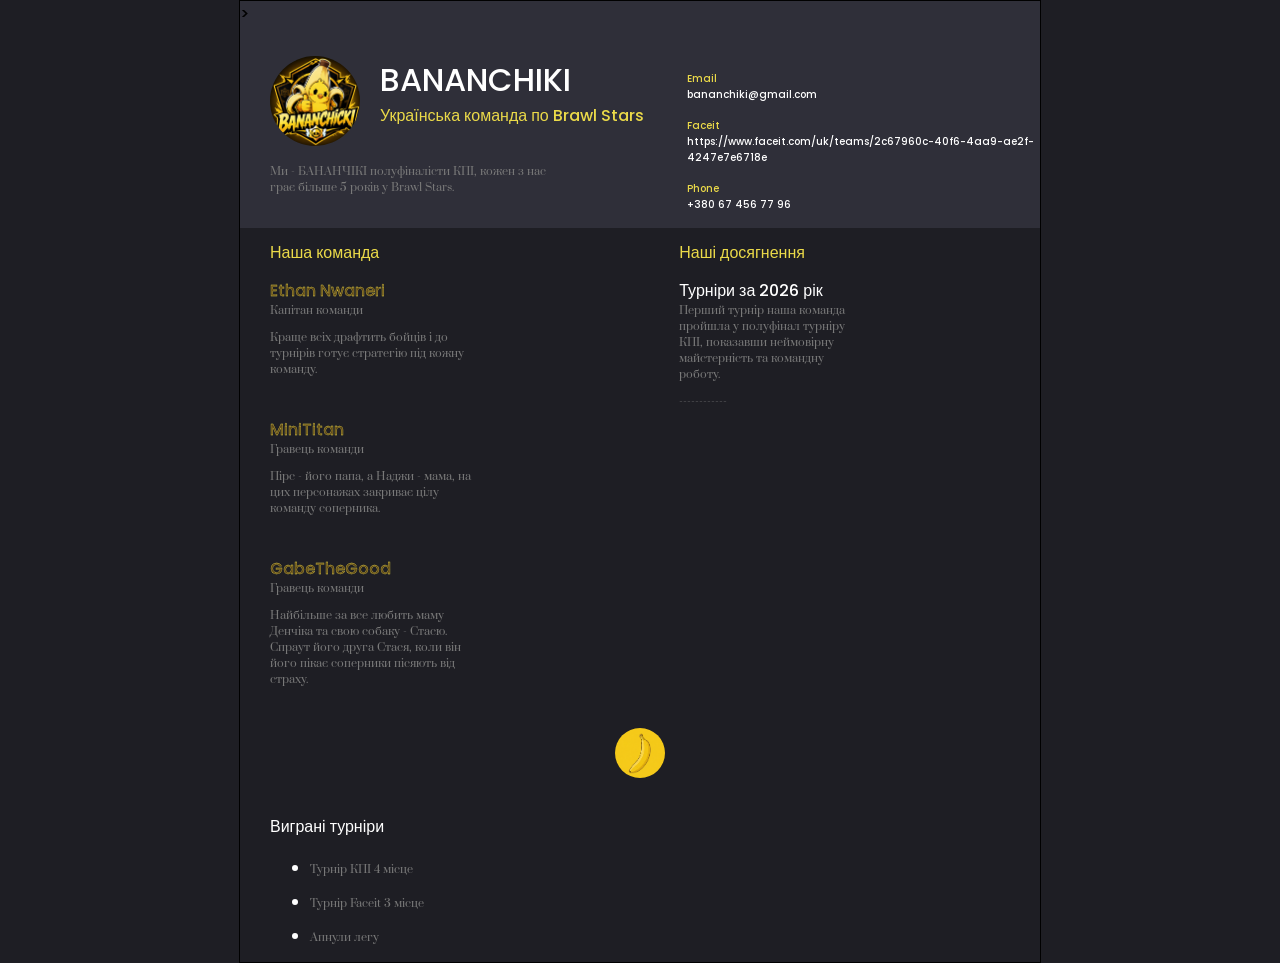
==== index.html @ 70935f02 "initial commit" ====
<!DOCTYPE html>
<html lang="en">

<head>
    <meta charset="UTF-8">
    <meta name="viewport" content="width=device-width, initial-scale=1.0">
    <title>BANANCHIKI</title>
    <link rel="preconnect" href="https://fonts.googleapis.com">
    <link rel="preconnect" href="https://fonts.gstatic.com" crossorigin>
    <link href="https://fonts.googleapis.com/css2?family=Prata&display=swap" rel="stylesheet">
    <link
        href="https://fonts.googleapis.com/css2?family=Poppins:ital,wght@0,100;0,200;0,300;0,400;0,500;0,600;0,700;0,800;0,900;1,100;1,200;1,300;1,400;1,500;1,600;1,700;1,800;1,900&family=Prata&display=swap"
        rel="stylesheet">
    <link rel="stylesheet" href="global.css">
</head>

<body id="app">

    <header>
        <div>>
            <div class="personalInfo">

                <div>
                    <img src="images/logo.jpg" alt="logo BANANCHIKI" width="90" height="90" class="logo">
                </div>
                <div class="textInfo">
                    <div>
                        <h1 class="extraLargeText mainText">BANANCHIKI</h1>
                        <h2 class="secondary largeText">Українська команда по Brawl Stars</h2>
                    </div>
                </div>
            </div>
            <p class="altText smallText smallInfo">Ми - БАНАНЧІКІ полуфіналісти КПІ, кожен з нас грає більше 5 років у
                Brawl Stars.</p>
        </div>


        <div class="contats extraSmallText">
            <div class="contactInfo">
                <label class="secondary" for="email">Email</label>
                <span id="email" class="mainText">bananchiki@gmail.com</span>
            </div>

            <div class="contactInfo">
                <label class="secondary" for="faceit">Faceit</label>
                <span id="faceit"
                    class="mainText">https://www.faceit.com/uk/teams/2c67960c-40f6-4aa9-ae2f-4247e7e6718e</span>
            </div>

            <div class="contactInfo">
                <label class="secondary" for="phone">Phone</label>
                <span id="phone" class="mainText">+380 67 456 77 96</span>
            </div>
        </div>
    </header>

    <main>
        <div class="mainContent">
            <div>
                <h2 class="secondary largeText">Наша команда</h2>
                <div>
                    <h3 class="largeText menColor">Ethan Nwaneri</h3>
                    <h4 class="altText smallText">Капітан команди</h4>
                    <p class="altText smallText">Краще всіх драфтить бойців і до турнірів готує стратегію під кожну
                        команду.
                    </p>
                </div>


                <div>
                    <h3 class="largeText menColor">MiniTitan</h3>
                    <h4 class="altText smallText">Гравець команди</h4>
                    <p class="altText smallText">Пірс - його папа, а Наджи - мама, на цих персонажах закриває цілу
                        команду
                        соперника.
                    </p>
                </div>

                <div>
                    <h3 class="largeText menColor">GabeTheGood</h3>
                    <h4 class="altText smallText">Гравець команди</h4>
                    <p class="altText smallText">Найбільше за все любить маму Денчіка та свою собаку - Стасю. Спраут
                        його
                        друга Стася,
                        коли він його
                        пікає соперники пісяють від страху.</p>
                </div>
            </div>


            <div>
                <h2 class="secondary largeText">Наші досягнення</h2>

                <div>
                    <h3 class="largeText mainText">Турніри за 2026 рік</h3>
                    <h4 class="altText smallText">Перший турнір наша команда пройшла у полуфінал турніру КПІ, показавши
                        неймовірну
                        майстерність
                        та командну роботу.</h4>
                    <p class="altText smallText">------------
                    </p>
                </div>
            </div>
        </div>
    </main>
    <div class="buttonContainer">
        <a href="add-comment.html" class="smallText buttonBanana"></a>
    </div>
    <footer>

        <h2 class="largeText mainText listInfo">Виграні турніри</h2>
        <div class="listInfo">
            <ul class="tournaments">
                <li>
                    <p class="altText smallText"> Турнір КПІ 4 місце</p>
                </li>
                <li>
                    <p class="altText smallText">Турнір Faceit 3 місце</p>
                </li>
                <li>
                    <p class="altText smallText">Апнули легу</p>
                </li>
            </ul>
        </div>
    </footer>
</body>

</html>
---- global.css ----
* {
    font-family: 'Poppins', Arial, sans-serif;
    font-style: normal;
    font-weight: 450;
}

#app {
    width: 100%;
    width: 800px;
    border: 1px solid;
    margin: 0 auto;
}

.secondary {
    color: #EBDA49;
}

.altText,
*::placeholder {
    color: #797979;
    font-family: 'Prata', Arial, sans-serif;
}

body {
    background-color: #1E1E24;
    margin: 0;
}

header {
    background-color: #2F2F39;
    display: flex;
    flex-direction: row;
}

.logo {
    border-radius: 50%;
    margin-right: 20px;
    margin-left: 30px;
}

.personalInfo {
    display: flex;
    flex-direction: row;
    margin-top: 30px;
}

.personalInfo h1,
.personalInfo h2 {
    margin: 0;
}

.smallInfo {
    margin-left: 30px;
    max-width: 70%;
}

.contactInfo {
    display: flex;
    flex-direction: column;
    margin-bottom: 15px;
}



.contats {
    margin-top: 70px;
    margin-left: 40px;
}

.mainContent {
    display: flex;
    margin-left: 30px;
}

.mainContent h3,
.mainContent h4 {
    margin: 0;
    max-width: 50%;
}

.mainContent p {
    margin-bottom: 40px;
    max-width: 50%;
}


.listInfoh2 {

    margin-left: 30px;

}

.listInfo {
    margin-left: 30px;
    margin-bottom: 0px;
}




.buttonContainer {

    text-align: center;
    width: 100%;
    margin-bottom: 30px;
}

.buttonBanana {
    display: inline-block;
    width: 50px;
    height: 50px;
    border-radius: 50%;
    background-image: url('images/bananaIn.png');
    background-size: cover;
    transition: background-image 0.3s ease;
}

.buttonBanana:hover {
    background-image: url('images/bananaOut.png');
}



#addExpForm {
    display: flex;
    flex-direction: column;
    background-color: #2F2F39;
    width: 455px;
    border-radius: 32px;
    max-width: 90%;
    margin: 0 auto;
    padding: 20px 40px 60px 40px;
    text-align: center;


}

#addExpForm input {
    width: 100%;
    box-sizing: border-box;
    height: 55px;
    margin-top: 30px;
    padding-left: 22px;
    border-radius: 16px;
    background-color: #1e1e24;
    color: #FFFFFF;
    border: 1px solid #797979;
}

#addExpForm input:focus {
    outline: none;
    border: 1px solid #5f4919;
}

#addExpForm button {
    height: 49px;
    width: 225px;
    max-width: 80%;
    margin: 0 auto;
    border: 1px solid #797979;
    border-radius: 16px;
    background-color: #EBDA49;
    color: #ffffff;
}

.addRowwing {
    display: flex;
    flex-direction: row;
    gap: 10px;
    align-items: center;
    margin-top: 30px;
    margin-bottom: 42px;
}

.menColor {
    color: #5f4919;
    -webkit-text-stroke: 0.3px #EBDA49;
}


.mainText {
    color: #FFFFFF;

}

.smallText {
    font-size: 11px;
    line-height: 16px;
}

.extraSmallText {
    font-size: 10px;
    line-height: 16px;
}

.largeText {
    font-size: 16px;
    line-height: 24px;
}

.extraLargeText {
    font-size: 26 px;
    line-height: 34 px;

}

li::marker {
    color: #ffffff;
}
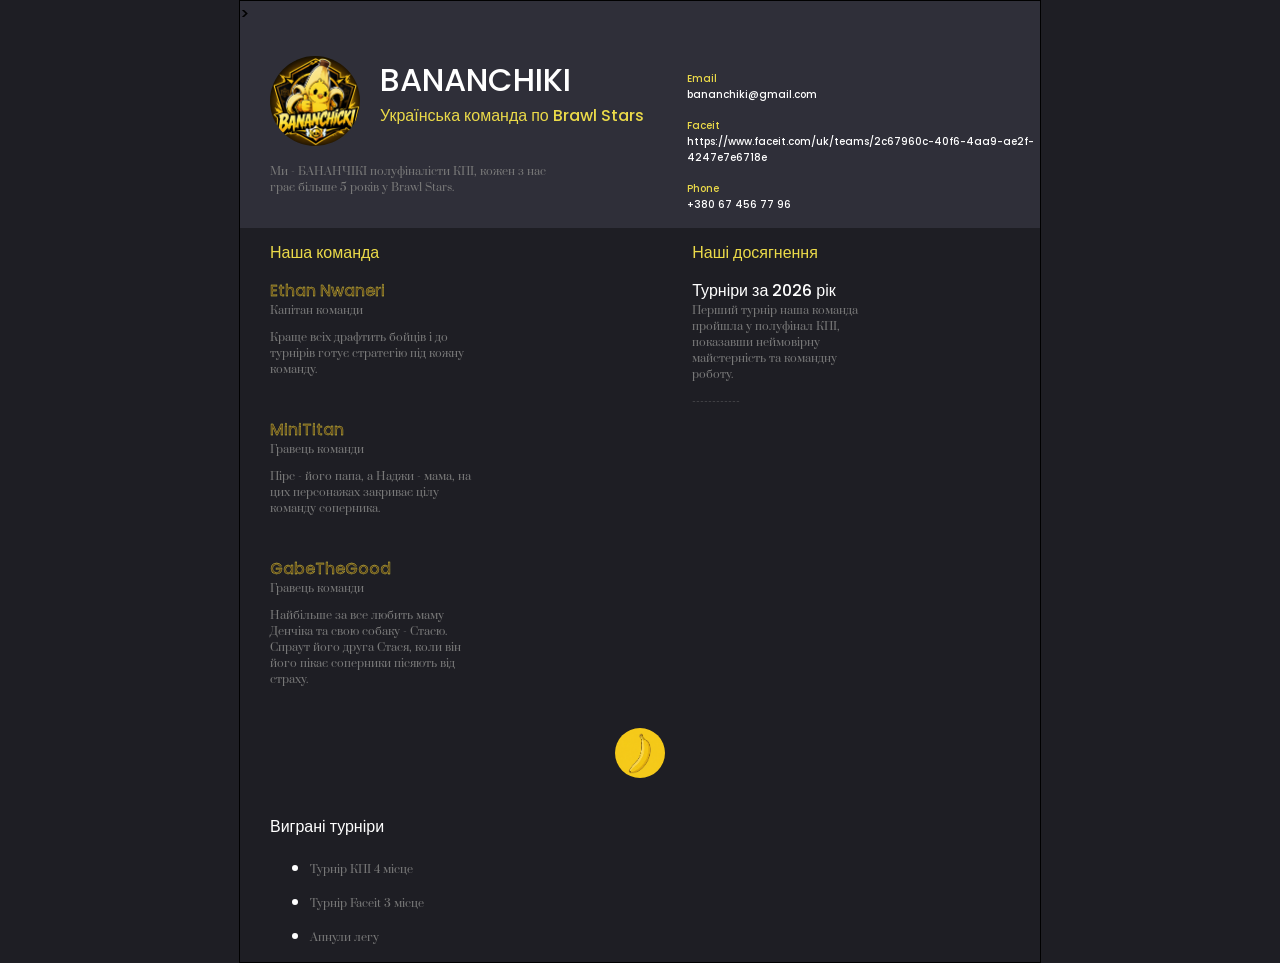
==== commit 6425de24: "edit achievement on 1 window commit" ====
--- a/index.html
+++ b/index.html
@@ -93,7 +93,7 @@
 
                 <div>
                     <h3 class="largeText mainText">Турніри за 2026 рік</h3>
-                    <h4 class="altText smallText">Перший турнір наша команда пройшла у полуфінал турніру КПІ, показавши
+                    <h4 class="altText smallText">Перший турнір наша команда пройшла у полуфінал КПІ, показавши
                         неймовірну
                         майстерність
                         та командну роботу.</h4>
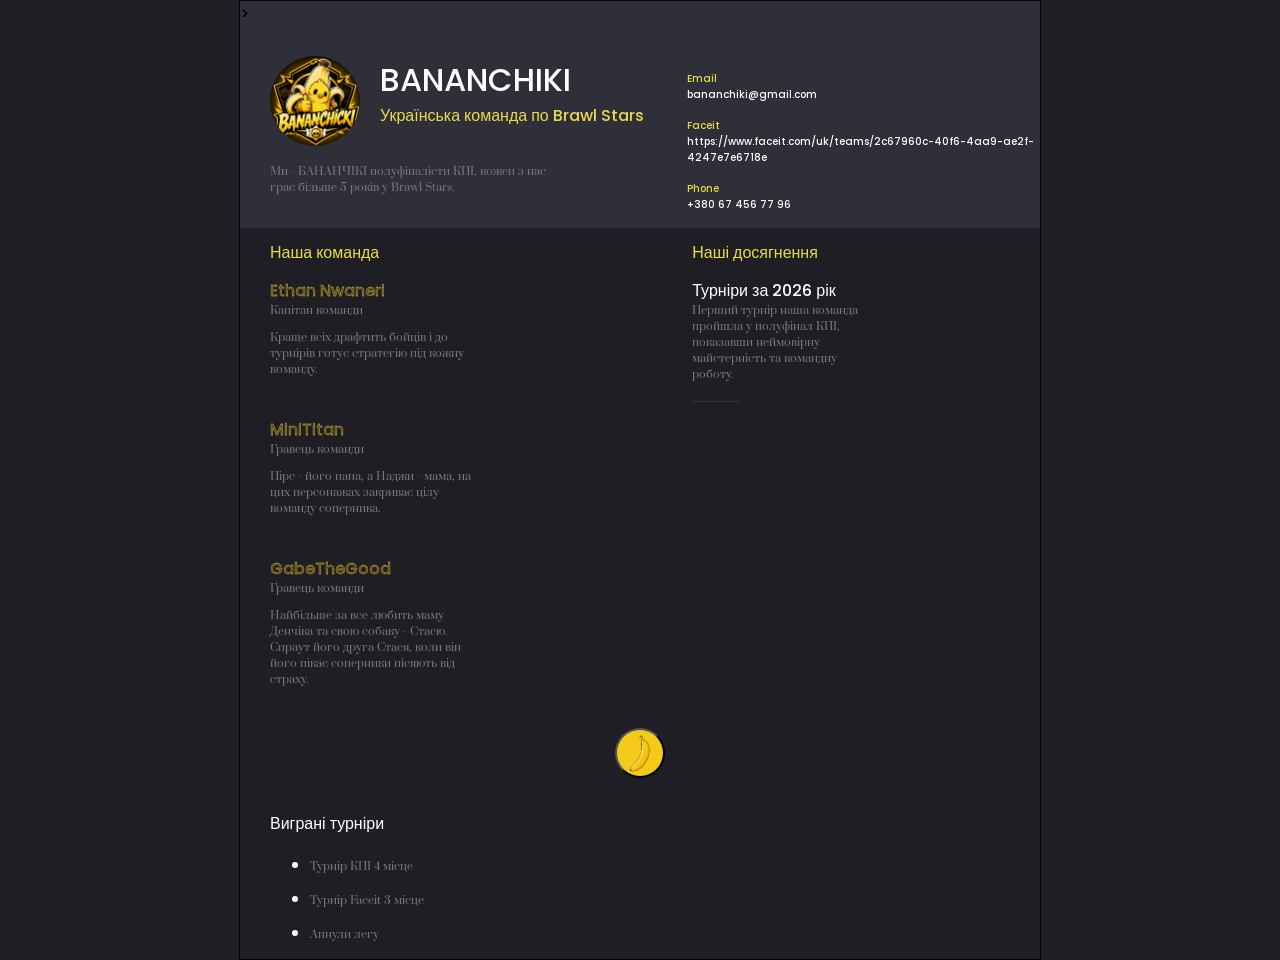
==== commit 6a82c751: "java script commit" ====
--- a/index.html
+++ b/index.html
@@ -12,117 +12,147 @@
         href="https://fonts.googleapis.com/css2?family=Poppins:ital,wght@0,100;0,200;0,300;0,400;0,500;0,600;0,700;0,800;0,900;1,100;1,200;1,300;1,400;1,500;1,600;1,700;1,800;1,900&family=Prata&display=swap"
         rel="stylesheet">
     <link rel="stylesheet" href="global.css">
+
+    <script src="index.js"></script>
 </head>
 
-<body id="app">
+<body>
+    <div id="app">
+        <header>
+            <div>>
+                <div class="personalInfo">
 
-    <header>
-        <div>>
-            <div class="personalInfo">
-
-                <div>
-                    <img src="images/logo.jpg" alt="logo BANANCHIKI" width="90" height="90" class="logo">
-                </div>
-                <div class="textInfo">
                     <div>
-                        <h1 class="extraLargeText mainText">BANANCHIKI</h1>
-                        <h2 class="secondary largeText">Українська команда по Brawl Stars</h2>
+                        <img src="images/logo.jpg" alt="logo BANANCHIKI" width="90" height="90" class="logo">
+                    </div>
+                    <div class="textInfo">
+                        <div>
+                            <h1 class="extraLargeText mainText">BANANCHIKI</h1>
+                            <h2 class="secondary largeText">Українська команда по Brawl Stars</h2>
+                        </div>
                     </div>
                 </div>
+                <p class="altText smallText smallInfo">Ми - БАНАНЧІКІ полуфіналісти КПІ, кожен з нас грає більше 5 років
+                    у
+                    Brawl Stars.</p>
             </div>
-            <p class="altText smallText smallInfo">Ми - БАНАНЧІКІ полуфіналісти КПІ, кожен з нас грає більше 5 років у
-                Brawl Stars.</p>
-        </div>
 
 
-        <div class="contats extraSmallText">
-            <div class="contactInfo">
-                <label class="secondary" for="email">Email</label>
-                <span id="email" class="mainText">bananchiki@gmail.com</span>
+            <div class="contats extraSmallText">
+                <div class="contactInfo">
+                    <label class="secondary" for="email">Email</label>
+                    <span id="email" class="mainText">bananchiki@gmail.com</span>
+                </div>
+
+                <div class="contactInfo">
+                    <label class="secondary" for="faceit">Faceit</label>
+                    <span id="faceit"
+                        class="mainText">https://www.faceit.com/uk/teams/2c67960c-40f6-4aa9-ae2f-4247e7e6718e</span>
+                </div>
+
+                <div class="contactInfo">
+                    <label class="secondary" for="phone">Phone</label>
+                    <span id="phone" class="mainText">+380 67 456 77 96</span>
+                </div>
             </div>
+        </header>
 
-            <div class="contactInfo">
-                <label class="secondary" for="faceit">Faceit</label>
-                <span id="faceit"
-                    class="mainText">https://www.faceit.com/uk/teams/2c67960c-40f6-4aa9-ae2f-4247e7e6718e</span>
-            </div>
+        <main>
+            <div class="mainContent">
+                <div>
+                    <h2 class="secondary largeText">Наша команда</h2>
+                    <div>
+                        <h3 class="largeText menColor">Ethan Nwaneri</h3>
+                        <h4 class="altText smallText">Капітан команди</h4>
+                        <p class="altText smallText">Краще всіх драфтить бойців і до турнірів готує стратегію під кожну
+                            команду.
+                        </p>
+                    </div>
 
-            <div class="contactInfo">
-                <label class="secondary" for="phone">Phone</label>
-                <span id="phone" class="mainText">+380 67 456 77 96</span>
-            </div>
-        </div>
-    </header>
 
-    <main>
-        <div class="mainContent">
-            <div>
-                <h2 class="secondary largeText">Наша команда</h2>
-                <div>
-                    <h3 class="largeText menColor">Ethan Nwaneri</h3>
-                    <h4 class="altText smallText">Капітан команди</h4>
-                    <p class="altText smallText">Краще всіх драфтить бойців і до турнірів готує стратегію під кожну
-                        команду.
-                    </p>
+                    <div>
+                        <h3 class="largeText menColor">MiniTitan</h3>
+                        <h4 class="altText smallText">Гравець команди</h4>
+                        <p class="altText smallText">Пірс - його папа, а Наджи - мама, на цих персонажах закриває цілу
+                            команду
+                            соперника.
+                        </p>
+                    </div>
+
+                    <div>
+                        <h3 class="largeText menColor">GabeTheGood</h3>
+                        <h4 class="altText smallText">Гравець команди</h4>
+                        <p class="altText smallText">Найбільше за все любить маму Денчіка та свою собаку - Стасю. Спраут
+                            його
+                            друга Стася,
+                            коли він його
+                            пікає соперники пісяють від страху.</p>
+                    </div>
                 </div>
 
 
                 <div>
-                    <h3 class="largeText menColor">MiniTitan</h3>
-                    <h4 class="altText smallText">Гравець команди</h4>
-                    <p class="altText smallText">Пірс - його папа, а Наджи - мама, на цих персонажах закриває цілу
-                        команду
-                        соперника.
-                    </p>
+                    <h2 class="secondary largeText">Наші досягнення</h2>
+
+                    <div>
+                        <h3 class="largeText mainText">Турніри за 2026 рік</h3>
+                        <h4 class="altText smallText">Перший турнір наша команда пройшла у полуфінал КПІ, показавши
+                            неймовірну
+                            майстерність
+                            та командну роботу.</h4>
+                        <p class="altText smallText">------------
+                        </p>
+                    </div>
                 </div>
+            </div>
+        </main>
+        <div class="buttonContainer">
+            <button class="smallText buttonBanana" onclick="showForm()"> </button>
+        </div>
+        <footer>
 
-                <div>
-                    <h3 class="largeText menColor">GabeTheGood</h3>
-                    <h4 class="altText smallText">Гравець команди</h4>
-                    <p class="altText smallText">Найбільше за все любить маму Денчіка та свою собаку - Стасю. Спраут
-                        його
-                        друга Стася,
-                        коли він його
-                        пікає соперники пісяють від страху.</p>
-                </div>
+            <h2 class="largeText mainText listInfo">Виграні турніри</h2>
+            <div class="listInfo">
+                <ul class="tournaments">
+                    <li>
+                        <p class="altText smallText"> Турнір КПІ 4 місце</p>
+                    </li>
+                    <li>
+                        <p class="altText smallText">Турнір Faceit 3 місце</p>
+                    </li>
+                    <li>
+                        <p class="altText smallText">Апнули легу</p>
+                    </li>
+                </ul>
             </div>
 
 
-            <div>
-                <h2 class="secondary largeText">Наші досягнення</h2>
 
-                <div>
-                    <h3 class="largeText mainText">Турніри за 2026 рік</h3>
-                    <h4 class="altText smallText">Перший турнір наша команда пройшла у полуфінал КПІ, показавши
-                        неймовірну
-                        майстерність
-                        та командну роботу.</h4>
-                    <p class="altText smallText">------------
-                    </p>
+        </footer>
+        <div class="formWrapper none" onclick="handleClickOnTheShaddow(event)">
+            <form action="add-com" id="addExpForm" onsubmit="handleFormSubmit(event)">
+
+                <h2 class="extraLargeText">Залиште свій коментар</h2>
+                <h4 class="secondary largeText">Нам важлива ваша думка))</h4>
+                <div class="smallText">
+                    <input type="text" placeholder="Відгук про бананчіків" name="comment" id="title">
+                    <input type="email" placeholder="Ваша пошта" name="emailUser" id="subtitle">
                 </div>
-            </div>
+                <div class="addRowwing smallText">
+                    <p>Ваша оцінка БАНАНЧІКАМ</p>
+                    <select name="rating" id="rating" style="height: 25px; ">
+                        <option value="1">1</option>
+                        <option value="2">2</option>
+                        <option value="3">3</option>
+                        <option value="4">4</option>
+                        <option value="5">5</option>
+                    </select>
+                </div>
+
+                <button type="submit" class="largeText closeButton">Відправити</button>
+            </form>
         </div>
-    </main>
-    <div class="buttonContainer">
-        <a href="add-comment.html" class="smallText buttonBanana"></a>
     </div>
-    <footer>
-
-        <h2 class="largeText mainText listInfo">Виграні турніри</h2>
-        <div class="listInfo">
-            <ul class="tournaments">
-                <li>
-                    <p class="altText smallText"> Турнір КПІ 4 місце</p>
-                </li>
-                <li>
-                    <p class="altText smallText">Турнір Faceit 3 місце</p>
-                </li>
-                <li>
-                    <p class="altText smallText">Апнули легу</p>
-                </li>
-            </ul>
-        </div>
-    </footer>
 </body>
 
 </html>
--- a/global.css
+++ b/global.css
@@ -122,6 +122,8 @@
 
 
 #addExpForm {
+    position: sticky;
+    top: 100px;
     display: flex;
     flex-direction: column;
     background-color: #2F2F39;
@@ -131,7 +133,7 @@
     margin: 0 auto;
     padding: 20px 40px 60px 40px;
     text-align: center;
-
+    box-shadow: 8px 8px 4px 2px rgba(0, 0, 0, 0.5);
 
 }
 
@@ -157,10 +159,11 @@
     width: 225px;
     max-width: 80%;
     margin: 0 auto;
-    border: 1px solid #797979;
     border-radius: 16px;
-    background-color: #EBDA49;
-    color: #ffffff;
+    background-color: #ffffff;
+    color: #5f4919;
+    border: 2px solid #EBDA49;
+    transition-duration: 0.4s
 }
 
 .addRowwing {
@@ -206,4 +209,31 @@
 
 li::marker {
     color: #ffffff;
+}
+
+.formWrapper {
+    background-color: rgba(0, 0, 0, 0.3);
+    position: absolute;
+    top: 0;
+    left: 0;
+    right: 0;
+    bottom: 0;
+    width: 100%;
+    height: 150%;
+
+}
+
+.none {
+    display: none;
+}
+
+
+.transit {
+    transition-duration: 1s;
+}
+
+#addExpForm button:hover {
+    background-color: #EBDA49;
+    color: #ffffff;
+    border: 2px solid #797979;
 }
